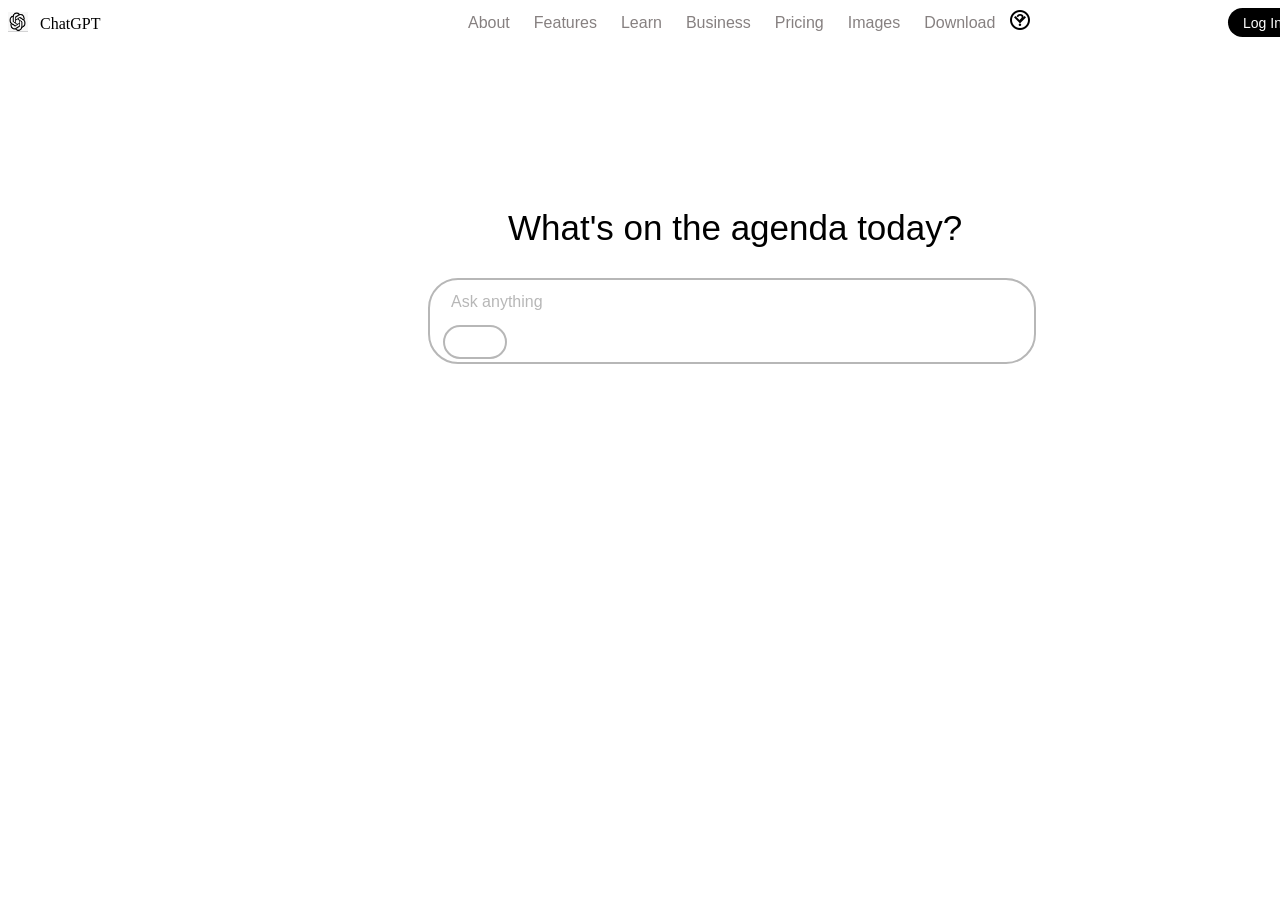
==== index.html @ 150fd07a "Initial commit" ====
<!doctype html>
<html lang="en">
  <head>
    <meta charset="UTF-8" />
    <meta name="viewport" content="width=device-width, initial-scale=1.0" />
    <title>Main</title>
    <link rel="stylesheet" href="index_style.css" />
    <link rel="stylesheet" href="https://fonts.googleapis.com/css2?family=Material+Symbols+Outlined:opsz,wght,FILL,GRAD@24,400,0,0&icon_names=stat_minus_1" />
    <link rel="preconnect" href="https://fonts.googleapis.com">
    <link rel="preconnect" href="https://fonts.gstatic.com" crossorigin>
    <link href="https://fonts.googleapis.com/css2?family=Open+Sans:ital,wght@0,300..800;1,300..800&display=swap" rel="stylesheet">
    <link rel="stylesheet" href="https://fonts.googleapis.com/css2?family=Material+Symbols+Outlined:opsz,wght,FILL,GRAD@24,400,0,0&icon_names=help,attach_file" />
  </head>
  <body>
    <section class="page">
      <header id="website_header">
        <img
          id="logo_img"
          src="images/logo_image.png"
          width="20px"
          height="20px"
        />
        <p id="header_p">ChatGPT</h1>
        
        <div class="arrow_icon_header">
            <span class="material-symbols-outlined">stat_minus_1</span> 
        </div> 

        <ul id="header_list">
          <il class="text_row">About</il>
          <il class="text_row">Features</il>
          <il class="text_row">Learn</il>
          <il class="text_row">Business</il>
          <il class="text_row">Pricing</il>
          <il class="text_row">Images</il>
          <il class="text_row">Download</il>
        </ul>

        <div id="log_in_box">
            <p id="log_in">Log In</p>
        </div>

        <div id="sign_up_box">
            <p id="sign_up">Sign up for free</p>
        </div>


        <div class="arrow_icon_header">
            <span class="material-symbols-outlined arrow_icon">help</span>
        </div> 
      </header>

      <main>
         <p id="p_of_main">What's on the agenda today?</p>
         <section id="main_box">
            <form action="/submit" function="post">
                <input id="input_box"
            type="text"
            id="text_input"
            name="text_input"
          />
          <label id="input_text" for="text_input">Ask anything</label>
          <div id="attach_box">
            <span class="material-symbols-outlined">attach_file</span>

          </div>
            </form>


         </section>
      </main>
    </section>
  </body>
</html>
---- index_style.css ----
/* .page {
  height: 800px;
  border: 3px solid black;
} */

/* Font styles */
.open-sans-font-list {
  font-family: "Open Sans", sans-serif;
  font-optical-sizing: auto;
  font-weight: 600;
  font-style: normal;
  font-variation-settings: "wdth" 100;
}

#website_header {
  position: relative;
}

#logo_img {
  position: absolute;
  margin-top: 4px;
}

#header_p {
  position: absolute;
  /* display: inline-block; */
  margin-left: 32px;
  margin-top: 7px;
  float: left;
}

.arrow_icon {
  position: absolute;
  margin-bottom: 5px;
  color: #b7b7b7;
  margin-left: 100px;
  display: inline-block;
}

#header_list {
  position: absolute;
  margin-left: 400px;
  margin-top: 6px;
  color: #868080;
}

.text_row {
  padding-left: 20px;
  font-family: sans-serif;
}

#log_in_box {
  position: absolute;
  display: inline-block;
  background-color: black;
  color: white;
  font-family: sans-serif;
  width: 70px;
  height: 29px;
  border-radius: 25px;
  margin-left: 1220px;
}

#log_in {
  margin-left: 15px;
  margin-top: 7px;
  font-family: sans-serif;
  font-size: 14px;
}

#sign_up_box {
  position: absolute;
  border: 2px solid #b7b7b7;
  width: 120px;
  height: 25px;
  border-radius: 25px;
  margin-left: 1300px;
}

#sign_up {
  margin-left: 12px;
  font-family: sans-serif;
  font-size: 14px;
  margin-top: 4px;
}

.material-symbols-outlined {
  position: absolute;
  color: black;
  margin-left: 1000px;
}

main {
  position: relative;
}

#p_of_main {
  position: absolute;
  display: inline-block;
  color: black;
  font-family: sans-serif;
  margin-left: 500px;
  font-size: 35px;
  margin-top: 200px;
}
/* 
#main_box {
  position: absolute;
  border: 2px solid #b7b7b7;
  border-radius: 30px;
  height: 80px;
  width: 600px;
  margin-top: 270px;
  margin-left: 420px;
} */

#input_box {
  position: absolute;
  border: 2px solid #b7b7b7;
  border-radius: 30px;
  height: 80px;
  width: 600px;
  margin-top: 270px;
  margin-left: 420px;
}

#input_text {
  position: absolute;
  color: #b7b7b7;
  font-family: sans-serif;
  margin-left: 443px;
  margin-top: 285px;
}

#attach_box {
  position: absolute;
  border: 2px solid #b7b7b7;
  width: 60px;
  height: 30px;
  margin-top: 317px;
  margin-left: 435px;
  border-radius: 25px;
}

#attach_icon {
  position: absolute;
}
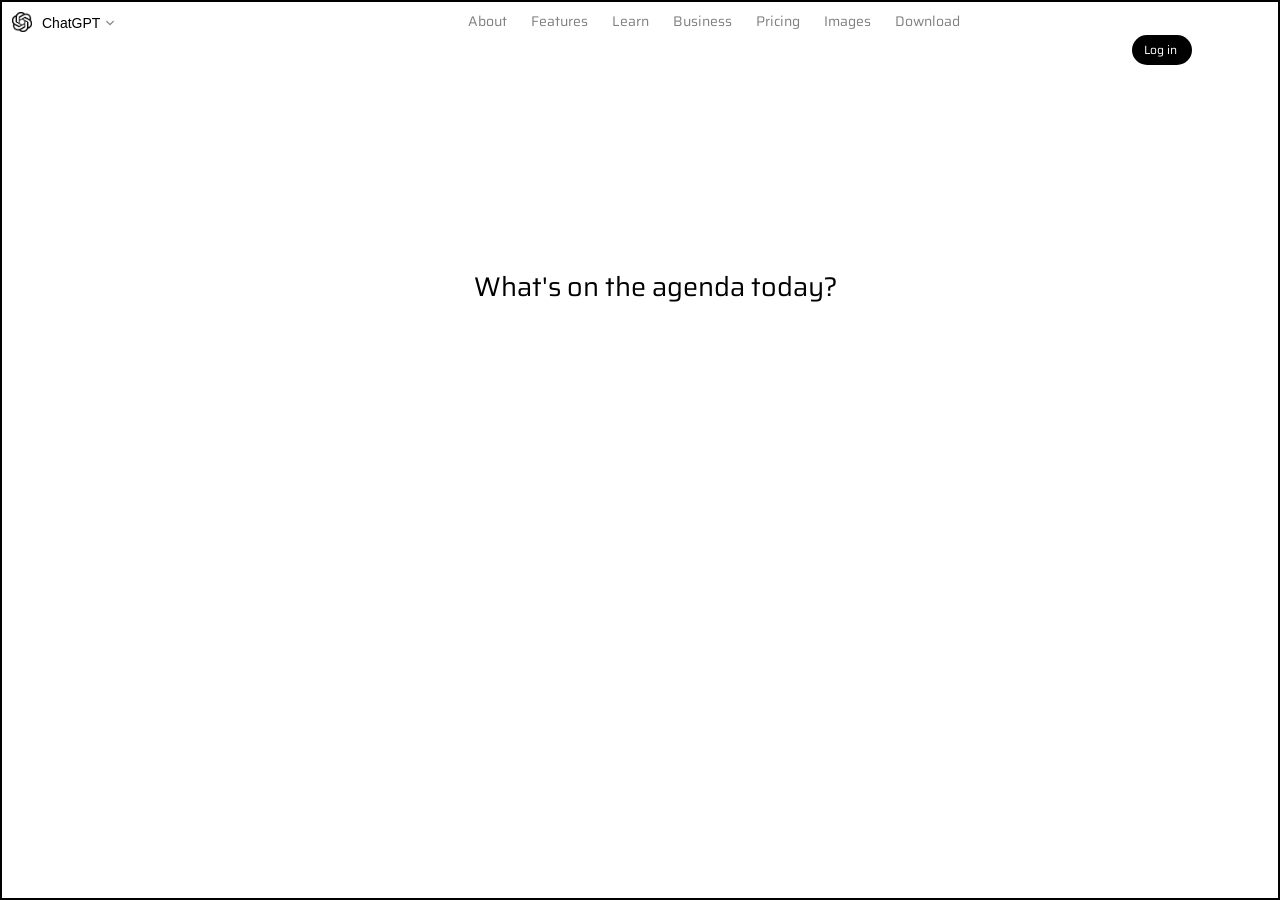
==== commit 94f44e19: "done with header and started the main part" ====
--- a/index.html
+++ b/index.html
@@ -3,72 +3,60 @@
   <head>
     <meta charset="UTF-8" />
     <meta name="viewport" content="width=device-width, initial-scale=1.0" />
-    <title>Main</title>
+    <title>Document</title>
     <link rel="stylesheet" href="index_style.css" />
-    <link rel="stylesheet" href="https://fonts.googleapis.com/css2?family=Material+Symbols+Outlined:opsz,wght,FILL,GRAD@24,400,0,0&icon_names=stat_minus_1" />
-    <link rel="preconnect" href="https://fonts.googleapis.com">
-    <link rel="preconnect" href="https://fonts.gstatic.com" crossorigin>
-    <link href="https://fonts.googleapis.com/css2?family=Open+Sans:ital,wght@0,300..800;1,300..800&display=swap" rel="stylesheet">
-    <link rel="stylesheet" href="https://fonts.googleapis.com/css2?family=Material+Symbols+Outlined:opsz,wght,FILL,GRAD@24,400,0,0&icon_names=help,attach_file" />
+    <link rel="preconnect" href="https://fonts.googleapis.com" />
+    <link rel="preconnect" href="https://fonts.gstatic.com" crossorigin />
+    <link
+      href="https://fonts.googleapis.com/css2?family=Inter:ital,opsz,wght@0,14..32,100..900;1,14..32,100..900&display=swap"
+      rel="stylesheet"
+    />
+    <link rel="preconnect" href="https://fonts.googleapis.com" />
+    <link rel="preconnect" href="https://fonts.gstatic.com" crossorigin />
+    <link
+      href="https://fonts.googleapis.com/css2?family=Saira:ital,wght@0,100..900;1,100..900&display=swap"
+      rel="stylesheet"
+    />
+    <link
+      rel="stylesheet"
+      href="https://fonts.googleapis.com/css2?family=Material+Symbols+Outlined:opsz,wght,FILL,GRAD@20,400,0,0&icon_names=keyboard_arrow_down,help"
+    />
   </head>
   <body>
-    <section class="page">
-      <header id="website_header">
+    <div class="page">
+      <header class="web_header">
         <img
-          id="logo_img"
-          src="images/logo_image.png"
+          class="logo_img"
+          src="images/gpt_logo.png"
           width="20px"
           height="20px"
         />
-        <p id="header_p">ChatGPT</h1>
-        
-        <div class="arrow_icon_header">
-            <span class="material-symbols-outlined">stat_minus_1</span> 
-        </div> 
+        <p class="website_name">ChatGPT</p>
+        <span class="material-symbols-outlined arrow_icon">
+          keyboard_arrow_down
+        </span>
+        <navbar class="website_navbar">
+          <div class="saira-font nav_option">About</div>
+          <div class="saira-font nav_option">Features</div>
+          <div class="saira-font nav_option">Learn</div>
+          <div class="saira-font nav_option">Business</div>
+          <div class="saira-font nav_option">Pricing</div>
+          <div class="saira-font nav_option">Images</div>
+          <div class="saira-font nav_option">Download</div>
+        </navbar>
 
-        <ul id="header_list">
-          <il class="text_row">About</il>
-          <il class="text_row">Features</il>
-          <il class="text_row">Learn</il>
-          <il class="text_row">Business</il>
-          <il class="text_row">Pricing</il>
-          <il class="text_row">Images</il>
-          <il class="text_row">Download</il>
-        </ul>
-
-        <div id="log_in_box">
-            <p id="log_in">Log In</p>
+        <div class="log_in">
+          <p class="saira-font log_in_p">Log in</p>
         </div>
-
-        <div id="sign_up_box">
-            <p id="sign_up">Sign up for free</p>
+        <div class="sign_up">
+          <p class="saira-font sign_up_p">Sign up for free</p>
         </div>
-
-
-        <div class="arrow_icon_header">
-            <span class="material-symbols-outlined arrow_icon">help</span>
-        </div> 
+        <span class="material-symbols-outlined help_icon"> help </span>
       </header>
 
-      <main>
-         <p id="p_of_main">What's on the agenda today?</p>
-         <section id="main_box">
-            <form action="/submit" function="post">
-                <input id="input_box"
-            type="text"
-            id="text_input"
-            name="text_input"
-          />
-          <label id="input_text" for="text_input">Ask anything</label>
-          <div id="attach_box">
-            <span class="material-symbols-outlined">attach_file</span>
-
-          </div>
-            </form>
-
-
-         </section>
+      <main class="main_section">
+        <h1 class="saira-font main_h1">What's on the agenda today?</h1>
       </main>
-    </section>
+    </div>
   </body>
 </html>
--- a/index_style.css
+++ b/index_style.css
@@ -1,147 +1,118 @@
-/* .page {
-  height: 800px;
-  border: 3px solid black;
-} */
+.inter-font {
+  font-family: "Inter", sans-serif;
+  font-optical-sizing: auto;
+  font-weight: 500;
+  font-style: normal;
+}
 
-/* Font styles */
-.open-sans-font-list {
-  font-family: "Open Sans", sans-serif;
+.saira-font {
+  font-family: "Saira", sans-serif;
   font-optical-sizing: auto;
-  font-weight: 600;
+  font-weight: 400;
   font-style: normal;
   font-variation-settings: "wdth" 100;
 }
 
-#website_header {
+body {
+  margin: 0;
+}
+
+.page {
+  width: 100vw;
+  height: 100vh;
+  box-sizing: border-box;
+  border: 2px solid black;
+}
+
+.web_header {
+  position: relative;
+  width: 100%;
+}
+
+.logo_img {
+  position: absolute;
+  margin-left: 10px;
+  margin-top: 10px;
+}
+
+.website_name {
+  position: absolute;
+  font-family: sans-serif;
+  font-size: 14px;
+  margin-top: 13px;
+  margin-left: 40px;
+}
+
+.arrow_icon {
+  display: inline-block;
+  color: gray;
+  margin-left: 100px;
+  margin-top: 13px;
+  font-size: 16px !important;
+}
+
+.website_navbar {
+  position: absolute;
+  margin-left: 330px;
+  margin-top: 8px;
+}
+.nav_option {
+  display: inline-block;
+  color: gray;
+  font-size: 14px;
+  margin-left: 20px;
+}
+
+.log_in {
+  display: inline-block;
+  width: 60px;
+  height: 30px;
+  background-color: black;
+  border-radius: 15px;
+  margin-top: 0px;
+  margin-left: 1130px;
+}
+
+.log_in_p {
+  color: white;
+  font-size: 12px;
+  margin-left: 12px;
+  margin-top: 5px;
+}
+
+.sign_up {
+  position: absolute;
+  width: 110px;
+  height: 29px;
+  background-color: white;
+  border: 1px solid rgb(216, 210, 210);
+  border-radius: 15px;
+  top: 10px;
+  margin-left: 1320px;
+}
+
+.sign_up_p {
+  color: black;
+  font-size: 12px;
+  margin-left: 10px;
+  margin-top: 5px;
+}
+
+.help_icon {
+  position: absolute;
+  color: black;
+  margin-top: 17px;
+  margin-left: 128px;
+  font-size: 18px !important;
+}
+
+.main_section {
   position: relative;
 }
 
-#logo_img {
-  position: absolute;
-  margin-top: 4px;
+.main_h1 {
+  color: black;
+  margin-top: 200px;
+  margin-left: 37%;
+  font-size: 27px;
 }
-
-#header_p {
-  position: absolute;
-  /* display: inline-block; */
-  margin-left: 32px;
-  margin-top: 7px;
-  float: left;
-}
-
-.arrow_icon {
-  position: absolute;
-  margin-bottom: 5px;
-  color: #b7b7b7;
-  margin-left: 100px;
-  display: inline-block;
-}
-
-#header_list {
-  position: absolute;
-  margin-left: 400px;
-  margin-top: 6px;
-  color: #868080;
-}
-
-.text_row {
-  padding-left: 20px;
-  font-family: sans-serif;
-}
-
-#log_in_box {
-  position: absolute;
-  display: inline-block;
-  background-color: black;
-  color: white;
-  font-family: sans-serif;
-  width: 70px;
-  height: 29px;
-  border-radius: 25px;
-  margin-left: 1220px;
-}
-
-#log_in {
-  margin-left: 15px;
-  margin-top: 7px;
-  font-family: sans-serif;
-  font-size: 14px;
-}
-
-#sign_up_box {
-  position: absolute;
-  border: 2px solid #b7b7b7;
-  width: 120px;
-  height: 25px;
-  border-radius: 25px;
-  margin-left: 1300px;
-}
-
-#sign_up {
-  margin-left: 12px;
-  font-family: sans-serif;
-  font-size: 14px;
-  margin-top: 4px;
-}
-
-.material-symbols-outlined {
-  position: absolute;
-  color: black;
-  margin-left: 1000px;
-}
-
-main {
-  position: relative;
-}
-
-#p_of_main {
-  position: absolute;
-  display: inline-block;
-  color: black;
-  font-family: sans-serif;
-  margin-left: 500px;
-  font-size: 35px;
-  margin-top: 200px;
-}
-/* 
-#main_box {
-  position: absolute;
-  border: 2px solid #b7b7b7;
-  border-radius: 30px;
-  height: 80px;
-  width: 600px;
-  margin-top: 270px;
-  margin-left: 420px;
-} */
-
-#input_box {
-  position: absolute;
-  border: 2px solid #b7b7b7;
-  border-radius: 30px;
-  height: 80px;
-  width: 600px;
-  margin-top: 270px;
-  margin-left: 420px;
-}
-
-#input_text {
-  position: absolute;
-  color: #b7b7b7;
-  font-family: sans-serif;
-  margin-left: 443px;
-  margin-top: 285px;
-}
-
-#attach_box {
-  position: absolute;
-  border: 2px solid #b7b7b7;
-  width: 60px;
-  height: 30px;
-  margin-top: 317px;
-  margin-left: 435px;
-  border-radius: 25px;
-}
-
-#attach_icon {
-  position: absolute;
-}
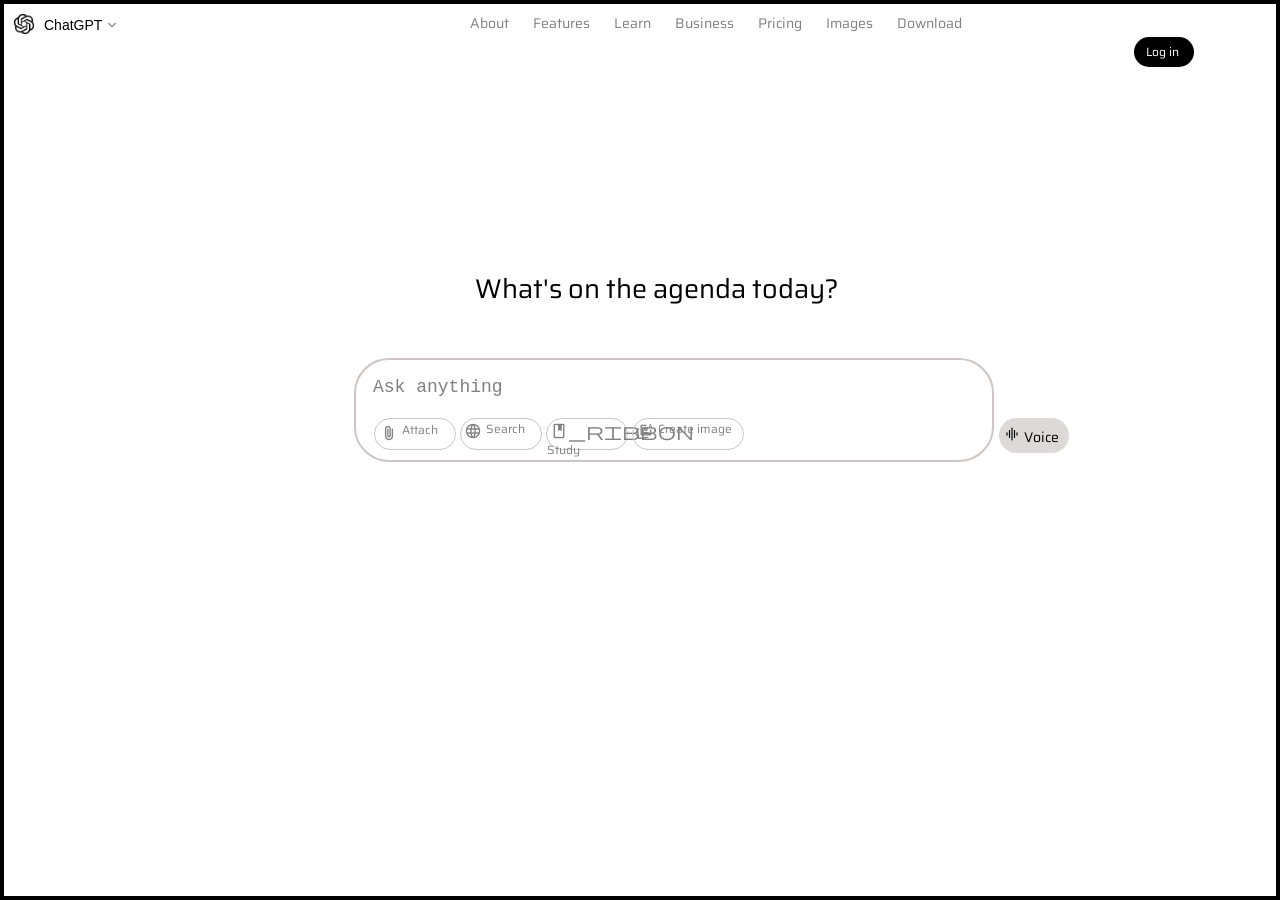
==== commit d3c78cd6: "done with index.html page" ====
--- a/index.html
+++ b/index.html
@@ -19,7 +19,7 @@
     />
     <link
       rel="stylesheet"
-      href="https://fonts.googleapis.com/css2?family=Material+Symbols+Outlined:opsz,wght,FILL,GRAD@20,400,0,0&icon_names=keyboard_arrow_down,help"
+      href="https://fonts.googleapis.com/css2?family=Material+Symbols+Outlined:opsz,wght,FILL,GRAD@20,400,0,0&icon_names=keyboard_arrow_down,help,attach_file,language,book_ribbon,photo_auto_merge,graphic_eq"
     />
   </head>
   <body>
@@ -56,6 +56,44 @@
 
       <main class="main_section">
         <h1 class="saira-font main_h1">What's on the agenda today?</h1>
+        <div class="chat_box">
+          <textarea class="text_input" placeholder="Ask anything"></textarea>
+        </div>
+
+        <section class="chat_box_buttons">
+          <div class="button attach">
+            <span class="material-symbols-outlined attach_icon">
+              attach_file
+            </span>
+            <p class="saira-font button_p">Attach</p>
+          </div>
+
+          <div class="button search">
+            <span class="material-symbols-outlined language_icon">
+              language
+            </span>
+            <p class="saira-font button_p">Search</p>
+          </div>
+
+          <div class="button study">
+            <span class="material-symbols-outlined book_icon">
+              book_ribbon
+            </span>
+            <p class="saira-font button_p">Study</p>
+          </div>
+
+          <div class="button create_img">
+            <span class="material-symbols-outlined create_img_icon">
+              photo_auto_merge
+            </span>
+            <p class="saira-font button_p">Create image</p>
+          </div>
+        </section>
+
+        <div class="voice_button">
+          <span class="material-symbols-outlined voice_icon"> graphic_eq </span>
+          <p class="saira-font voice_p">Voice</p>
+        </div>
       </main>
     </div>
   </body>
--- a/index_style.css
+++ b/index_style.css
@@ -21,7 +21,7 @@
   width: 100vw;
   height: 100vh;
   box-sizing: border-box;
-  border: 2px solid black;
+  border: 4px solid black;
 }
 
 .web_header {
@@ -116,3 +116,124 @@
   margin-left: 37%;
   font-size: 27px;
 }
+
+.chat_box {
+  position: absolute;
+  width: 50%;
+  height: 100px;
+  border: 2px solid rgb(206, 198, 198);
+  border-radius: 35px;
+  margin-top: 30px;
+  margin-left: 350px;
+}
+
+.text_input {
+  width: 95%;
+  min-height: 20%;
+  border: none;
+  outline: none;
+  resize: none;
+  font-size: 14px;
+  font-family: "Courier New", Courier, monospace;
+  box-sizing: border-box;
+  margin-top: 15px;
+  margin-left: 15px;
+  border-radius: 10px;
+}
+
+.text_input::placeholder {
+  font-size: 18px;
+  color: gray;
+}
+
+.chat_box_buttons {
+  position: absolute;
+  margin-top: 90px;
+  left: 370px;
+}
+
+.button {
+  display: inline-block;
+  vertical-align: middle;
+  width: 80px;
+  height: 30px;
+  border: 1px solid rgb(206, 198, 198);
+  border-radius: 20px;
+}
+
+.attach_icon {
+  display: inline-block;
+  vertical-align: middle;
+  color: gray;
+  font-size: 18px !important;
+  margin-left: 5px;
+  margin-top: 5px;
+}
+
+.button_p {
+  display: inline-block;
+  color: gray;
+  margin-left: 0px;
+  margin-top: 0px;
+  font-size: 12px;
+}
+
+.language_icon {
+  display: inline-block;
+  vertical-align: middle;
+  color: gray;
+  font-size: 18px !important;
+  margin-left: 3px;
+  margin-top: 3px;
+}
+
+.study {
+  color: gray;
+}
+
+.book_icon {
+  display: inline-block;
+  vertical-align: middle;
+  color: gray;
+  font-size: 18px !important;
+  margin-left: 3px;
+  margin-top: 3px;
+}
+
+.create_img {
+  width: 110px;
+}
+
+.create_img_icon {
+  display: inline-block;
+  vertical-align: middle;
+  color: gray;
+  font-size: 18px !important;
+  margin-left: 3px;
+  margin-top: 3px;
+}
+
+.voice_button {
+  display: inline-block;
+  width: 70px;
+  height: 35px;
+  background-color: rgb(222, 217, 217);
+  border-radius: 20px;
+  margin-left: 995px;
+  margin-top: 90px;
+}
+
+.voice_icon {
+  display: inline-block;
+  color: rgb(4, 4, 4);
+  font-size: 16px !important;
+  margin-left: 5px;
+  margin-top: 8px;
+}
+
+.voice_p {
+  color: black;
+  display: inline-block;
+  font-size: 14px;
+  margin-top: 0px;
+}
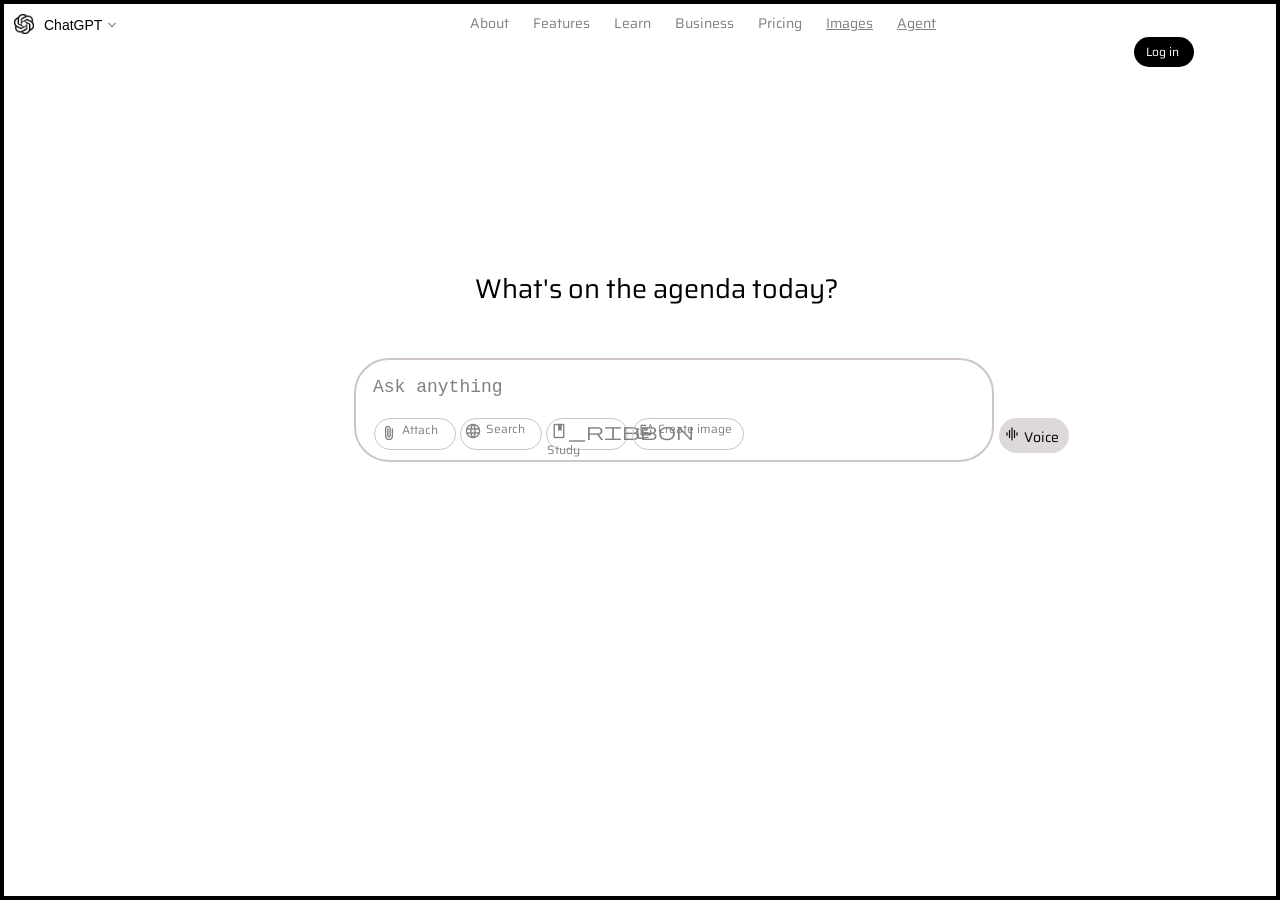
==== commit 4ea71310: "finished agent page" ====
--- a/index.html
+++ b/index.html
@@ -41,8 +41,8 @@
           <div class="saira-font nav_option">Learn</div>
           <div class="saira-font nav_option">Business</div>
           <div class="saira-font nav_option">Pricing</div>
-          <div class="saira-font nav_option">Images</div>
-          <div class="saira-font nav_option">Download</div>
+          <a href="images.html" class="saira-font nav_option">Images</a>
+          <a href="agent.html" class="saira-font nav_option">Agent</a>
         </navbar>
 
         <div class="log_in">
--- a/index_style.css
+++ b/index_style.css
@@ -61,6 +61,7 @@
   color: gray;
   font-size: 14px;
   margin-left: 20px;
+  border-bottom: none;
 }
 
 .log_in {
